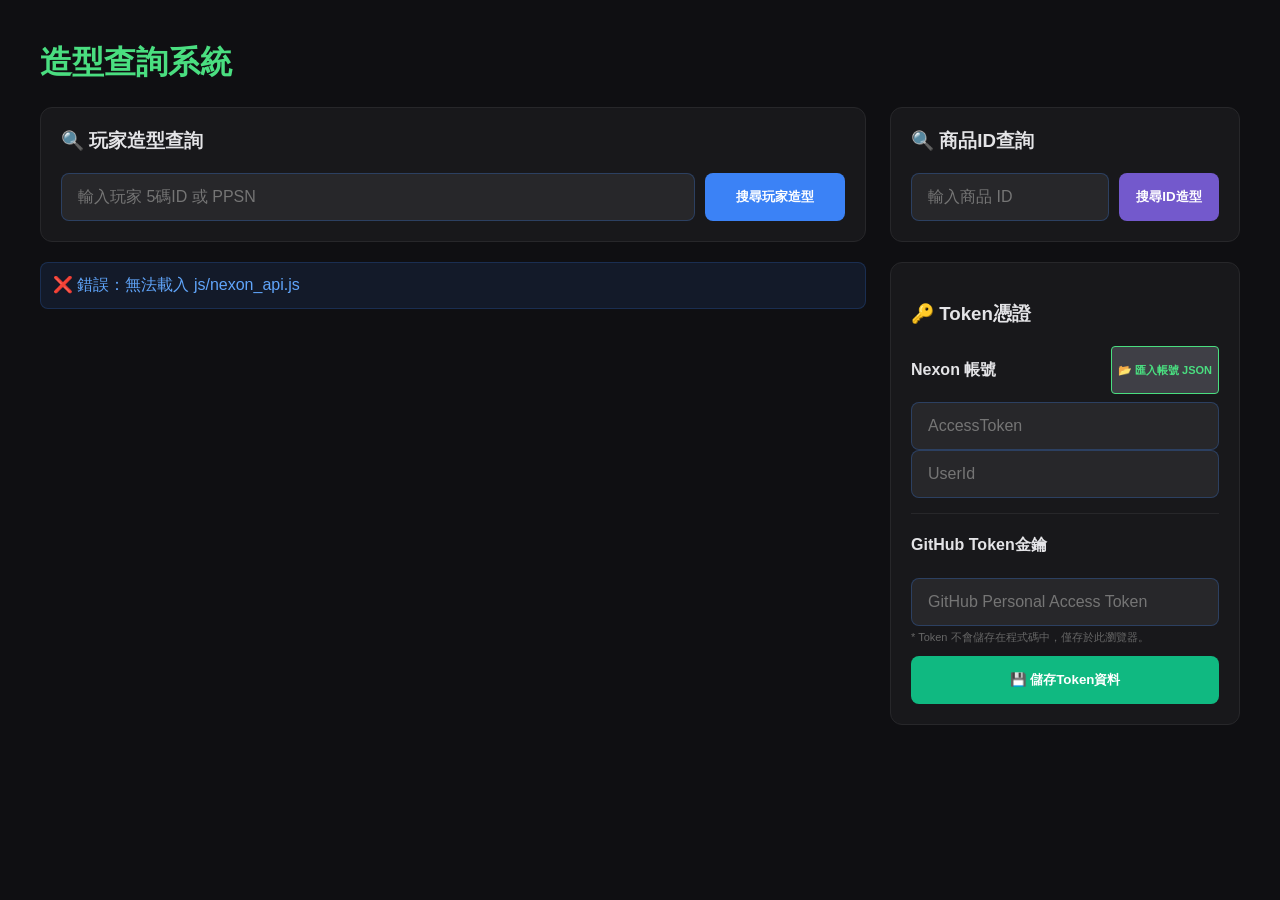
==== index.html @ 7bf85551 "Update index.html" ====
<!DOCTYPE html>
<html lang="zh-TW">
<head>
    <meta charset="UTF-8">
    <title>造型查詢系統</title>
    <script src="js/nexon_api.js"></script>
    <script src="js/user_api.js"></script>
    <style>
    body { background-color: #0f0f12; color: #e4e4e7; font-family: 'Segoe UI', sans-serif; margin: 0; padding: 20px; }
    .container { max-width: 1200px; margin: 0 auto; }
    .card { background: #18181b; border: 1px solid #27272a; border-radius: 12px; padding: 20px; margin-bottom: 20px; }

    /* 搜尋區域：讓輸入框與按鈕高度一致 (48px) */
    .search-group { display: flex; gap: 10px; margin-bottom: 0px; }
    input { 
        background: #27272a; border: 1px solid #3b82f644; color: white; 
        padding: 0 16px; border-radius: 8px; width: 100%; box-sizing: border-box; 
        outline: none; height: 48px; font-size: 16px; flex: 1;
    }
    button { 
        cursor: pointer; border: none; border-radius: 8px; font-weight: 600; 
        transition: 0.2s; height: 48px; display: flex; align-items: center; justify-content: center; width: auto;
    }
    .btn-primary { background: #3b82f6; color: white; width: 140px; } /* 固定按鈕寬度 */
    .btn-save { background: #10b981; color: white; width: 100%; margin-top: 10px; }
    .btn-sync { background: #7359cc; color: white; width: 100%; margin-top: 15px; }

    /* 裝備列表樣式 */
    .item-grid { display: grid; grid-template-columns: repeat(auto-fill, minmax(320px, 1fr)); gap: 20px; }
    .item-card { background: #1c1c21; border-radius: 20px; padding: 24px; border: 1px solid #2d2d35; transition: transform 0.2s; }
    .thumb-box { background: #141419; border-radius: 12px; height: 180px; display: flex; align-items: center; justify-content: center; margin-bottom: 16px; overflow: hidden; }
    .thumb-box img { max-width: 100%; max-height: 140px; image-rendering: pixelated; }
    .price-text { font-size: 28px; color: rgb(102, 178, 127); font-weight: bold; margin-bottom: 15px; }
    .info-row { display: flex; align-items: center; margin-bottom: 10px; font-size: 13px; }
    .info-label { color: #808ca6; width: 85px; flex-shrink: 0; }
    .info-value { color: #ffffff; flex-grow: 1; overflow: hidden; text-overflow: ellipsis; white-space: nowrap; font-family: 'Consolas', monospace; }
    .copy-btn { background: #2d2d35; color: #fb923c; width: 32px; height: 28px; padding: 0; font-size: 12px; margin-left: 8px; border-radius: 4px; }
    
    #status-bar { padding: 12px; border-radius: 8px; margin-bottom: 20px; display: none; background: rgba(59, 130, 246, 0.1); color: #60a5fa; border: 1px solid #3b82f633; }

    /* --- 更新：用戶資料區域 (圖二) --- */
    .profile-bar { 
        display: none; align-items: center; background: #1c1c21; 
        padding: 20px; border-radius: 12px; border: 1px solid #3b82f644; 
        margin-bottom: 20px; gap: 30px; 
    }
    .profile-avatar { 
        width: 72px; height: 72px; background: #000; 
        border-radius: 50%; border: 2px solid #3b82f6; object-fit: cover; 
    }
    /* 數值大字體樣式 */
    .profile-value { 
        font-size: 24px; font-weight: bold; color: #ffffff; 
        white-space: nowrap;
    }
    #p_code { color: #3b82f6; } /* Code 部分用藍色強調 */
    #p_ppsn { color: #808ca6; font-size: 20px; } /* PPSN 稍小一點點 */
</style>
</head>
<body>

<div class="container">
    <header><h1 style="color: #4ade80;">造型查詢系統</h1></header>
    <div style="display: grid; grid-template-columns: 1fr 350px; gap: 24px;">
        <div class="left">
            <div class="card">
                <h3 style="margin-top: 0;">🔍 玩家造型查詢</h3>
                <div class="search-group">
                    <input type="text" id="target_input" placeholder="輸入玩家 5碼ID 或 PPSN">
                    <button id="btn_search" class="btn-primary">搜尋玩家造型</button>
                </div>
            </div>
            
            <div id="status-bar"></div>
            
            <div id="target_profile" class="profile-bar">
                <img id="p_img" class="profile-avatar" src="" alt="avatar">
                <div id="p_name" class="profile-value"></div>
                <div id="p_code" class="profile-value"></div>
                <div id="p_ppsn" class="profile-value"></div>
            </div>
            
            <div id="equip_list" class="item-grid"></div>
        </div>
        <div class="right">
            <div class="card">
                <h3 style="margin-top: 0;">🔍 商品ID查詢</h3>
                <div class="search-group">
                    <input type="text" id="single_id_input" placeholder="輸入商品 ID">
                    <button id="btn_single_search" class="btn-primary" style="background: #7359cc; width: 100px;">搜尋ID造型</button>
                </div>
                </div>
            <div class="card">
                <h3>🔑 Token憑證</h3>
                <div style="display: flex; justify-content: space-between; align-items: center; margin-bottom: 8px;">
                    <h4 style="margin: 0;">Nexon 帳號</h4>
                        <input type="file" id="file_selector" accept=".json" style="display: none;">
                        <button id="btn_import" onclick="document.getElementById('file_selector').click()" style="background: #3f3f46; color: #4ade80; border: 1px solid #4ade80; padding: 4px 6px; border-radius: 4px; cursor: pointer; font-size: 11px;">📂 匯入帳號 JSON</button>
                    </div>
                <input type="password" id="token_input" placeholder="AccessToken">
                <input type="text" id="userid_input" placeholder="UserId">
                <p id="import_status" style="font-size: 11px; color: #4ade80; margin-top: 4px; display: none;"></p>
                <hr style="border:0; border-top:1px solid #27272a; margin:15px 0;">
                <h4>GitHub Token金鑰</h4>
                <input type="password" id="gh_token_input" placeholder="GitHub Personal Access Token">
                <p style="font-size:11px; color:#666; margin-top:4px;">* Token 不會儲存在程式碼中，僅存於此瀏覽器。</p>
                <button id="btn_save" class="btn-save" style="margin-top:10px;">💾 儲存Token資料</button>
            </div>
        </div>
    </div>
</div>

<script>
    const GITHUB_CONFIG = {
        owner: "xmasakix",
        repo: "MSW-ID",
        path: "data.json"
    };

    window.onload = () => {
        document.getElementById('target_input').addEventListener('keypress', function (e) {
            if (e.key === 'Enter') {
                document.getElementById('btn_search').click();
            }
        });

        // 查詢 Enter 支援
        document.getElementById('single_id_input').addEventListener('keypress', function (e) {
            if (e.key === 'Enter') {
                document.getElementById('btn_single_search').click();
            }
        });

        if (typeof NexonAPI === 'undefined') {
            const statusBar = document.getElementById('status-bar');
            if (statusBar) {
                statusBar.style.display = 'block';
                statusBar.innerText = "❌ 錯誤：無法載入 js/nexon_api.js";
            }
        }
        const savedGhToken = localStorage.getItem('github_token_v1');
        if (savedGhToken) document.getElementById('gh_token_input').value = savedGhToken;

        const savedAccounts = localStorage.getItem('msw_accounts_v1');
        if (savedAccounts) {
            try {
                const accounts = JSON.parse(savedAccounts);
                if (accounts.length > 0) {
                    document.getElementById('token_input').value = accounts[0].token || '';
                    document.getElementById('userid_input').value = accounts[0].userId || '';
                }
            } catch(e) { console.error("解析儲存帳號失敗", e); }
        }
        initImportFeature();
        
        // 🚀 核心更新：檢查網址參數（同時支援 Discord 帶過來的商品 ID 或玩家 ID）
        checkUrlParameters();
    };

    // 🚀 核心更新：解析網址參數並模擬自動點擊搜尋
    function checkUrlParameters() {
        const urlParams = new URLSearchParams(window.location.search);
        const targetId = urlParams.get('search_id'); // 商品 ID 參數
        const playerId = urlParams.get('player_id'); // 新增：玩家 ID 參數
        
        // 狀況 A：如果網址帶有商品 ID
        if (targetId) {
            console.log(`🎯 偵測到商品 ID: ${targetId}，準備自動搜尋...`);
            const searchInput = document.getElementById("single_id_input"); 
            const searchButton = document.getElementById("btn_single_search");  
            if (searchInput && searchButton) {
                searchInput.value = targetId;
                setTimeout(() => { searchButton.click(); }, 500);
            }
        } 
        // 狀況 B：如果網址帶有玩家 ID (5碼或 PPSN)
        else if (playerId) {
            console.log(`🎯 偵測到網址帶有玩家 ID: ${playerId}，準備自動搜尋...`);
            const playerInput = document.getElementById("target_input");
            const playerButton = document.getElementById("btn_search");
            if (playerInput && playerButton) {
                playerInput.value = playerId;
                setTimeout(() => { playerButton.click(); }, 500);
            }
        }
    }

    function initImportFeature() {
        const fileSelector = document.getElementById('file_selector');
        const importStatus = document.getElementById('import_status');
        if (!fileSelector) return;

        fileSelector.onchange = function(e) {
            const file = e.target.files[0];
            if (!file) return;
            const reader = new FileReader();
            reader.onload = function(event) {
                try {
                    const data = JSON.parse(event.target.result);
                    const currentId = data.current_account;
                    const accounts = data.accounts || [];
                    const activeAccount = accounts.find(acc => acc.user_id === currentId);
                    if (activeAccount) {
                        const token = activeAccount.access_token;
                        const userId = activeAccount.user_id;
                        document.getElementById('token_input').value = token;
                        document.getElementById('userid_input').value = userId;
                        if (importStatus) {
                            importStatus.innerText = `✅ 已自動儲存：${activeAccount.nickname || userId}`;
                            importStatus.style.display = 'block';
                        }
                        localStorage.setItem('msw_accounts_v1', JSON.stringify([{userId: userId, token: token}]));
                    } else {
                        alert('❌ 找不到目前啟用的帳號');
                    }
                } catch (err) { alert('❌ JSON 檔案解析失敗'); }
                fileSelector.value = '';
            };
            reader.readAsText(file);
        };
    }

    function copy(text, btn) {
        navigator.clipboard.writeText(text).then(() => {
            const oldText = btn.innerText;
            btn.innerText = "OK";
            setTimeout(() => btn.innerText = oldText, 1000);
        });
    }

    document.getElementById('btn_save').onclick = () => {
        const nToken = document.getElementById('token_input').value.trim();
        const nUser = document.getElementById('userid_input').value.trim();
        const gToken = document.getElementById('gh_token_input').value.trim();
        if (nToken && nUser) localStorage.setItem('msw_accounts_v1', JSON.stringify([{userId: nUser, token: nToken}]));
        if (gToken) localStorage.setItem('github_token_v1', gToken);
        alert("所有憑證已同步至瀏覽器快取！");
    };

    // --- 商品ID查詢按鈕 ---
    document.getElementById('btn_single_search').onclick = async function() {
        const itemId = document.getElementById('single_id_input').value.trim();
        const grid = document.getElementById('equip_list');
        const status = document.getElementById('status-bar');
    
        if (!itemId) return;

        // 🚀 新增：當點擊搜尋商品時，靜態修改瀏覽器網址為 ?search_id=XXXXX 方便記錄與分享
        history.pushState(null, '', `?search_id=${itemId}`);

        status.style.display = "block";
        status.innerText = "🔍 正在搜尋造型資料...";
        grid.innerHTML = "";
    
        try {
            const res = await NexonAPI.getRealProductDetail(itemId);
            console.log("Nexon API 原始回傳值:", res);
    
            if (res && res.price !== "未上架") {
                const name = res.title || res.name || res.itemName || res.avatarName || 
                             (res.data && res.data.name) || (res.result && res.result.name) || "未知裝備";
    
                const imgUrl = res.iconUrl || res.itemImageUrl || res.itemThumbnailUrl || res.thumbnail || 
                               (res.data && res.data.thumbnail) || 
                               `https://mod-file.dn.nexoncdn.co/prime/inventory/icon/${itemId}`;
    
                const displayData = {
                    name: name,
                    price: res.price,
                    priceUnit: "wc",
                    itemId: res.itemId || itemId,
                    img: imgUrl,
                    authorDisplay: res.profileCode ? `${res.nickname}#${res.profileCode}` : (res.nickname || "未知作者"),
                    avatarType: res.avatarType || "",
                    sellerPpsn: res.sellerPpsn || "" // 🛠️ 前面修正的：補上作者 PPSN
                };
    
                const card = document.createElement('div');
                card.className = 'item-card';
                card.innerHTML = `
                    <div class="thumb-box">
                        <img src="${displayData.img}" onerror="this.src='https://mod-file.dn.nexon.com/prime/inventory/icon/${itemId}'">
                    </div>
                    <div class="info-row">
                        <div class="info-label">📝 名稱</div>
                        <div class="info-value">${displayData.name}</div>
                    </div>
                    <div class="price-text">${displayData.price} <span style="font-size:14px;color:#888">wc</span></div>
                    <div class="info-row"><div class="info-label">👤 上傳者</div><div class="info-value">${displayData.authorDisplay}</div></div>
                    <div class="info-row"><div class="info-label">🆔 商品 ID</div><div class="info-value">${displayData.itemId}</div></div>
                    <div class="info-row">
                        <div class="info-label">🖼️ 網址</div>
                        <div class="info-value">${displayData.img}</div>
                        <button class="copy-btn" onclick="copy('${displayData.img}', this)">📋</button>
                    </div>
                    <button class="btn-sync">🚀 同步至 GitHub</button>
                `;
    
                card.querySelector('.btn-sync').onclick = (e) => sync(e.target, displayData);
                grid.appendChild(card);
                status.innerText = "✅ 掃描完成";
            } else {
                status.innerText = "⚠️ 找不到該商品";
            }
        } catch (err) {
            status.innerText = "❌ 查詢錯誤: " + err.message;
        }
    };
    
    // --- 玩家造型查詢按鈕 ---
    // --- 升級版：抓取作者上傳的所有商品列表 ---
document.getElementById('btn_search').onclick = async function() {
    let input = document.getElementById('target_input').value.trim();
    const status = document.getElementById('status-bar');
    const grid = document.getElementById('equip_list');
    const pBar = document.getElementById('target_profile');

    if (!input) return;

    // 移除使用者可能不小心輸入的 # 號
    if (input.startsWith('#')) {
        input = input.substring(1);
    }

    status.style.display = "block";
    status.innerText = "🔄 正在解析作者身份...";
    grid.innerHTML = "";
    pBar.style.display = "none";

    try {
        let finalPpsn = input;
        
        // 1. 如果輸入的是 5碼ID，先逆查出真實 PPSN
        if (input.length <= 6) {
            status.innerText = "🔍 偵測到 5碼ID，正在向 Nexon 逆查作者 PPSN...";
            const pCodeRes = await fetch(`https://mverse-api.nexon.com/profile/v1/home/profileCode/${input}?v=${Date.now()}`);
            if (!pCodeRes.ok) throw new Error("找不到該 5碼ID 對應的作者");
            const pCodeJson = await pCodeRes.json();
            
            finalPpsn = pCodeJson.data?.ppsn;
            if (!finalPpsn) throw new Error("該作者未開放隱私或資料解析失敗");
        }

        // 修改瀏覽器網址方便複製分享
        history.pushState(null, '', `?player_id=${input}`);

        // 渲染上方作者狀態列
        UserAPI.getProfile(finalPpsn).then(data => {
            pBar.style.display = "flex";
            document.getElementById('p_img').src = data.profileImageUrl;
            document.getElementById('p_name').innerText = data.nickname;
            document.getElementById('p_code').innerText = `#${data.profileCode}`;
            document.getElementById('p_ppsn').innerText = data.ppsn;
        }).catch(e => { console.error("作者資料載入失敗", e); });

        // 2. 🚀 核心更動：改為撈取該作者「所有上架商品」
        status.innerText = "🛍️ 正在抓取該作者上傳的所有商品列表...";
        const storeItems = await NexonAPI.getSellerProducts(finalPpsn);
        
        if (!storeItems || storeItems.length === 0) {
            status.innerText = "⚠️ 該作者目前沒有上架任何商品，或商店 API 被限制";
            return;
        }

        // 3. 迴圈渲染作者的所有商店商品
        for (let item of storeItems) {
            // 這裡直接讀取搜尋結果的欄位，通常搜尋結果就已經包含價格與作者資訊，不一定需要再重複 getRealProductDetail
            const displayData = {
                name: item.title || item.name || item.itemName || "未定名商品",
                price: item.price !== undefined ? item.price : "未知",
                priceUnit: item.price ? "wc" : "",
                itemId: item.productId || item.itemId,
                img: item.iconUrl || item.thumbnailUrl || `https://mod-file.dn.nexoncdn.co/prime/inventory/icon/${item.productId || item.itemId}`,
                sellerPpsn: finalPpsn, 
                authorDisplay: item.nickname ? `${item.nickname}` : "該作者",
                avatarType: item.avatarType || ""
            };

            const card = document.createElement('div');
            card.className = 'item-card';
            card.innerHTML = `
                <div class="thumb-box">
                    <img src="${displayData.img}" onerror="this.src='https://mod-file.dn.nexon.com/prime/inventory/icon/${displayData.itemId}'">
                </div>
                <div class="info-row">
                    <div class="info-label">📝 名稱</div>
                    <div class="info-value">${displayData.name}</div>
                    <button class="copy-btn" onclick="copy('${displayData.name}', this)">📋</button>
                </div>
                <div class="price-text">${displayData.price} <span style="font-size:14px;color:#888">${displayData.priceUnit}</span></div>
                <div class="info-row">
                    <div class="info-label">👤 上傳者</div>
                    <div class="info-value">${displayData.authorDisplay}</div>
                </div>
                <div class="info-row">
                    <div class="info-label">🆔 商品 ID</div>
                    <div class="info-value">${displayData.itemId}</div>
                    <button class="copy-btn" onclick="copy('${displayData.itemId}', this)">📋</button>
                </div>
                <div class="info-row">
                    <div class="info-label">🖼️ 網址</div>
                    <div class="info-value">${displayData.img}</div>
                    <button class="copy-btn" onclick="copy('${displayData.img}', this)">📋</button>
                </div>
                <button class="btn-sync">🚀 同步至正版商品ID網站</button>
            `;

            card.querySelector('.btn-sync').onclick = (e) => sync(e.target, displayData);
            grid.appendChild(card);
        }
        status.innerText = `✅ 成功抓取該作者的 ${storeItems.length} 個商品！(${new Date().toLocaleTimeString()})`;
    } catch (err) {
        status.innerText = "❌ 錯誤: " + err.message;
    }
};

    async function sync(btn, itemData) {
        const originalText = btn.innerText;
        btn.innerText = "⏳ 同步中...";
        btn.disabled = true;
        try {
            const token = localStorage.getItem('github_token_v1');
            const { owner, repo, path } = GITHUB_CONFIG;
            if (!token) throw new Error("請先儲任 GitHub Token");

            const getUrl = `https://api.github.com/repos/${owner}/${repo}/contents/${path}`;
            const commonHeaders = {
                "Authorization": `Bearer ${token.trim()}`,
                "Accept": "application/vnd.github.v3+json"
            };

            const res = await fetch(getUrl, { headers: commonHeaders });
            let sha = "";
            let currentItems = [];
            
            if (res.ok) {
                const fileData = await res.json();
                sha = fileData.sha;
                const cleanBase64 = fileData.content.replace(/\s/g, '');
                const decodedContent = decodeURIComponent(escape(atob(cleanBase64)));
                currentItems = JSON.parse(decodedContent);
            }

            const newData = {
                "id": String(itemData.itemId),
                "img": itemData.img,
                "keyword": itemData.name,
                "wc": (itemData.price === "未知" || itemData.price === "未上架") ? 0 : parseInt(itemData.price),
                "author": String(itemData.sellerPpsn || ""),
                "avatartype": itemData.avatarType || ""
            };

            const existsIndex = currentItems.findIndex(i => String(i.id) === newData.id);
            if (existsIndex > -1) currentItems[existsIndex] = newData;
            else currentItems.push(newData);

            const jsonString = JSON.stringify(currentItems, null, 2);
            const encodedContent = btoa(unescape(encodeURIComponent(jsonString)));

            const putRes = await fetch(getUrl, {
                method: "PUT",
                headers: { ...commonHeaders, "Content-Type": "application/json" },
                body: JSON.stringify({
                    message: `📦 Update: ${newData.keyword}`,
                    content: encodedContent,
                    sha: sha
                })
            });

            if (!putRes.ok) throw new Error("GitHub 上傳失敗");
            btn.innerText = "✅ 已同步成功";
            setTimeout(() => { btn.innerText = originalText; btn.disabled = false; }, 2000);
        } catch (err) {
            alert("❌ 失敗: " + err.message);
            btn.innerText = originalText;
            btn.disabled = false;
        }
    }
</script>
</body>
</html>
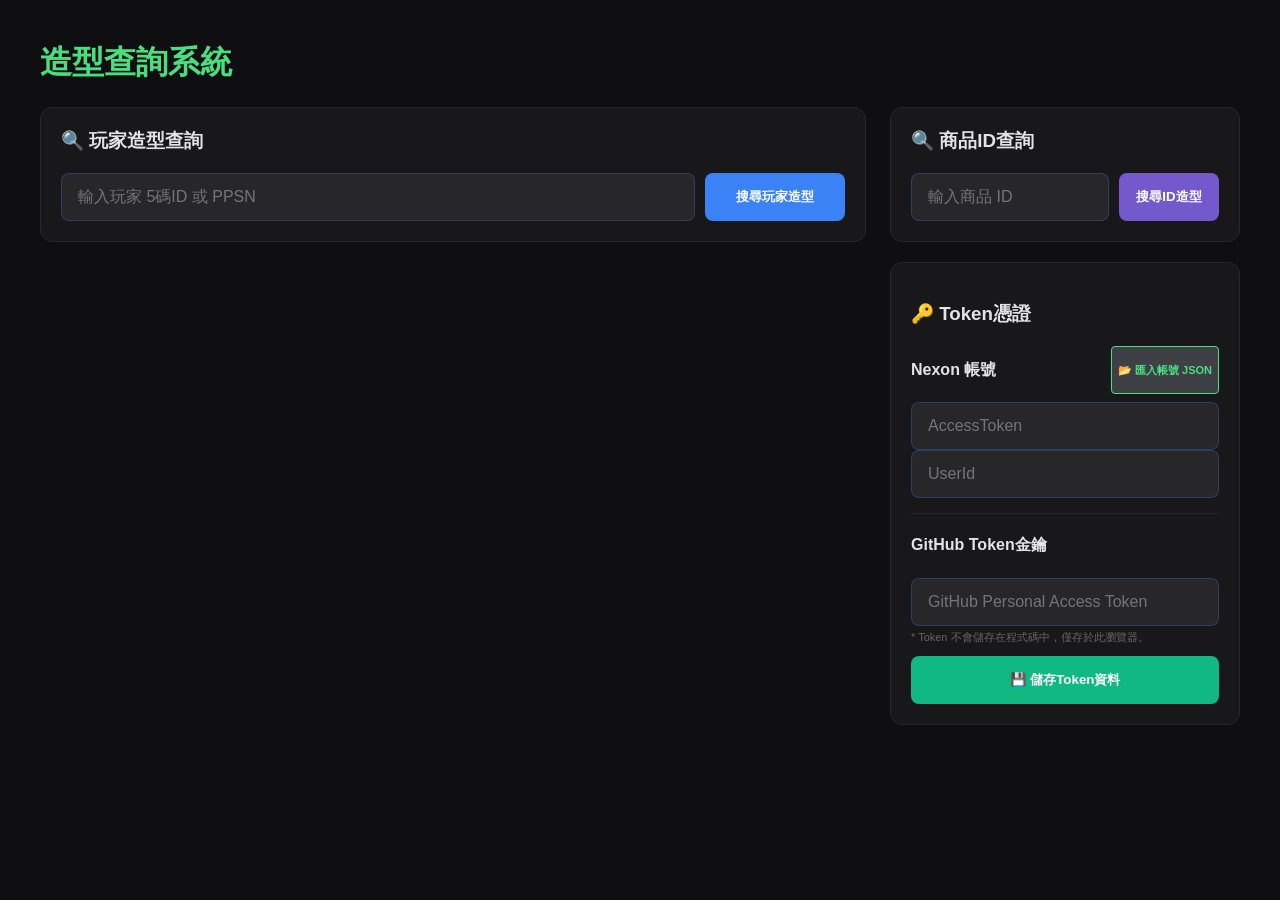
==== commit 6ba14c01: "Update index.html" ====
--- a/index.html
+++ b/index.html
@@ -308,111 +308,91 @@
     };
     
     // --- 玩家造型查詢按鈕 ---
-    // --- 升級版：抓取作者上傳的所有商品列表 ---
-document.getElementById('btn_search').onclick = async function() {
-    let input = document.getElementById('target_input').value.trim();
-    const status = document.getElementById('status-bar');
-    const grid = document.getElementById('equip_list');
-    const pBar = document.getElementById('target_profile');
-
-    if (!input) return;
-
-    // 移除使用者可能不小心輸入的 # 號
-    if (input.startsWith('#')) {
-        input = input.substring(1);
-    }
-
-    status.style.display = "block";
-    status.innerText = "🔄 正在解析作者身份...";
-    grid.innerHTML = "";
-    pBar.style.display = "none";
-
-    try {
-        let finalPpsn = input;
-        
-        // 1. 如果輸入的是 5碼ID，先逆查出真實 PPSN
-        if (input.length <= 6) {
-            status.innerText = "🔍 偵測到 5碼ID，正在向 Nexon 逆查作者 PPSN...";
-            const pCodeRes = await fetch(`https://mverse-api.nexon.com/profile/v1/home/profileCode/${input}?v=${Date.now()}`);
-            if (!pCodeRes.ok) throw new Error("找不到該 5碼ID 對應的作者");
-            const pCodeJson = await pCodeRes.json();
+    document.getElementById('btn_search').onclick = async function() {
+        const input = document.getElementById('target_input').value.trim();
+        const status = document.getElementById('status-bar');
+        const grid = document.getElementById('equip_list');
+        const pBar = document.getElementById('target_profile');
+
+        if (!input) return;
+
+        // 🚀 新增：當點擊搜尋玩家時，靜態修改瀏覽器網址為 ?player_id=XXXXX 方便記錄與分享
+        history.pushState(null, '', `?player_id=${input}`);
+
+        status.style.display = "block";
+        status.innerText = "🔄 正在搜尋玩家造型...";
+        grid.innerHTML = "";
+        pBar.style.display = "none";
+
+        try {
+            UserAPI.getProfile(input).then(data => {
+                pBar.style.display = "flex";
+                document.getElementById('p_img').src = data.profileImageUrl;
+                document.getElementById('p_name').innerText = data.nickname;
+                document.getElementById('p_code').innerText = `#${data.profileCode}`;
+                document.getElementById('p_ppsn').innerText = data.ppsn;
+            }).catch(e => {
+                console.error("玩家造型載入失敗 請重新載入Token", e);
+            });
+
+            const rawItems = await NexonAPI.getEquipList(input);
             
-            finalPpsn = pCodeJson.data?.ppsn;
-            if (!finalPpsn) throw new Error("該作者未開放隱私或資料解析失敗");
-        }
-
-        // 修改瀏覽器網址方便複製分享
-        history.pushState(null, '', `?player_id=${input}`);
-
-        // 渲染上方作者狀態列
-        UserAPI.getProfile(finalPpsn).then(data => {
-            pBar.style.display = "flex";
-            document.getElementById('p_img').src = data.profileImageUrl;
-            document.getElementById('p_name').innerText = data.nickname;
-            document.getElementById('p_code').innerText = `#${data.profileCode}`;
-            document.getElementById('p_ppsn').innerText = data.ppsn;
-        }).catch(e => { console.error("作者資料載入失敗", e); });
-
-        // 2. 🚀 核心更動：改為撈取該作者「所有上架商品」
-        status.innerText = "🛍️ 正在抓取該作者上傳的所有商品列表...";
-        const storeItems = await NexonAPI.getSellerProducts(finalPpsn);
-        
-        if (!storeItems || storeItems.length === 0) {
-            status.innerText = "⚠️ 該作者目前沒有上架任何商品，或商店 API 被限制";
-            return;
-        }
-
-        // 3. 迴圈渲染作者的所有商店商品
-        for (let item of storeItems) {
-            // 這裡直接讀取搜尋結果的欄位，通常搜尋結果就已經包含價格與作者資訊，不一定需要再重複 getRealProductDetail
-            const displayData = {
-                name: item.title || item.name || item.itemName || "未定名商品",
-                price: item.price !== undefined ? item.price : "未知",
-                priceUnit: item.price ? "wc" : "",
-                itemId: item.productId || item.itemId,
-                img: item.iconUrl || item.thumbnailUrl || `https://mod-file.dn.nexoncdn.co/prime/inventory/icon/${item.productId || item.itemId}`,
-                sellerPpsn: finalPpsn, 
-                authorDisplay: item.nickname ? `${item.nickname}` : "該作者",
-                avatarType: item.avatarType || ""
-            };
-
-            const card = document.createElement('div');
-            card.className = 'item-card';
-            card.innerHTML = `
-                <div class="thumb-box">
-                    <img src="${displayData.img}" onerror="this.src='https://mod-file.dn.nexon.com/prime/inventory/icon/${displayData.itemId}'">
-                </div>
-                <div class="info-row">
-                    <div class="info-label">📝 名稱</div>
-                    <div class="info-value">${displayData.name}</div>
-                    <button class="copy-btn" onclick="copy('${displayData.name}', this)">📋</button>
-                </div>
-                <div class="price-text">${displayData.price} <span style="font-size:14px;color:#888">${displayData.priceUnit}</span></div>
-                <div class="info-row">
-                    <div class="info-label">👤 上傳者</div>
-                    <div class="info-value">${displayData.authorDisplay}</div>
-                </div>
-                <div class="info-row">
-                    <div class="info-label">🆔 商品 ID</div>
-                    <div class="info-value">${displayData.itemId}</div>
-                    <button class="copy-btn" onclick="copy('${displayData.itemId}', this)">📋</button>
-                </div>
-                <div class="info-row">
-                    <div class="info-label">🖼️ 網址</div>
-                    <div class="info-value">${displayData.img}</div>
-                    <button class="copy-btn" onclick="copy('${displayData.img}', this)">📋</button>
-                </div>
-                <button class="btn-sync">🚀 同步至正版商品ID網站</button>
-            `;
-
-            card.querySelector('.btn-sync').onclick = (e) => sync(e.target, displayData);
-            grid.appendChild(card);
-        }
-        status.innerText = `✅ 成功抓取該作者的 ${storeItems.length} 個商品！(${new Date().toLocaleTimeString()})`;
-    } catch (err) {
-        status.innerText = "❌ 錯誤: " + err.message;
-    }
-};
+            if (!rawItems || rawItems.length === 0) {
+                status.innerText = "⚠️ 找不到玩家穿戴中的造型";
+                return;
+            }
+
+            for (let item of rawItems) {
+                const realData = await NexonAPI.getRealProductDetail(item.itemId || item.itemName);
+                const displayData = {
+                    name: item.itemName,
+                    price: realData?.price !== undefined ? realData.price : "未知",
+                    priceUnit: (realData && realData.price !== "未上架") ? "wc" : "",
+                    itemId: realData?.itemId || item.itemId || "未上架",
+                    img: item.itemImageUrl || item.itemThumbnailUrl,
+                    sellerPpsn: realData?.sellerPpsn || "", 
+                    authorDisplay: (realData && realData.profileCode) 
+                        ? `${realData.nickname}#${realData.profileCode}` 
+                        : (realData?.nickname || "未上架"),
+                    avatarType: item.avatarType
+                };
+
+                const card = document.createElement('div');
+                card.className = 'item-card';
+                card.innerHTML = `
+                    <div class="thumb-box"><img src="${displayData.img}"></div>
+                    <div class="info-row">
+                        <div class="info-label">📝 名稱</div>
+                        <div class="info-value">${displayData.name}</div>
+                        <button class="copy-btn" onclick="copy('${displayData.name}', this)">📋</button>
+                    </div>
+                    <div class="price-text">${displayData.price} <span style="font-size:14px;color:#888">${displayData.priceUnit}</span></div>
+                    <div class="info-row">
+                        <div class="info-label">👤 上傳者</div>
+                        <div class="info-value">${displayData.authorDisplay}</div>
+                        <button class="copy-btn" onclick="copy('${displayData.authorDisplay}', this)">📋</button>
+                    </div>
+                    <div class="info-row">
+                        <div class="info-label">🆔 商品 ID</div>
+                        <div class="info-value">${displayData.itemId}</div>
+                        <button class="copy-btn" onclick="copy('${displayData.itemId}', this)">📋</button>
+                    </div>
+                    <div class="info-row">
+                        <div class="info-label">🖼️ 網址</div>
+                        <div class="info-value">${displayData.img}</div>
+                        <button class="copy-btn" onclick="copy('${displayData.img}', this)">📋</button>
+                    </div>
+                    <button class="btn-sync">🚀 同步至正版商品ID網站</button>
+                `;
+
+                card.querySelector('.btn-sync').onclick = (e) => sync(e.target, displayData);
+                grid.appendChild(card);
+            }
+            status.innerText = `✅ 已同步完成 (${new Date().toLocaleTimeString()})`;
+        } catch (err) {
+            status.innerText = "❌ 錯誤: " + err.message;
+        }
+    };
 
     async function sync(btn, itemData) {
         const originalText = btn.innerText;
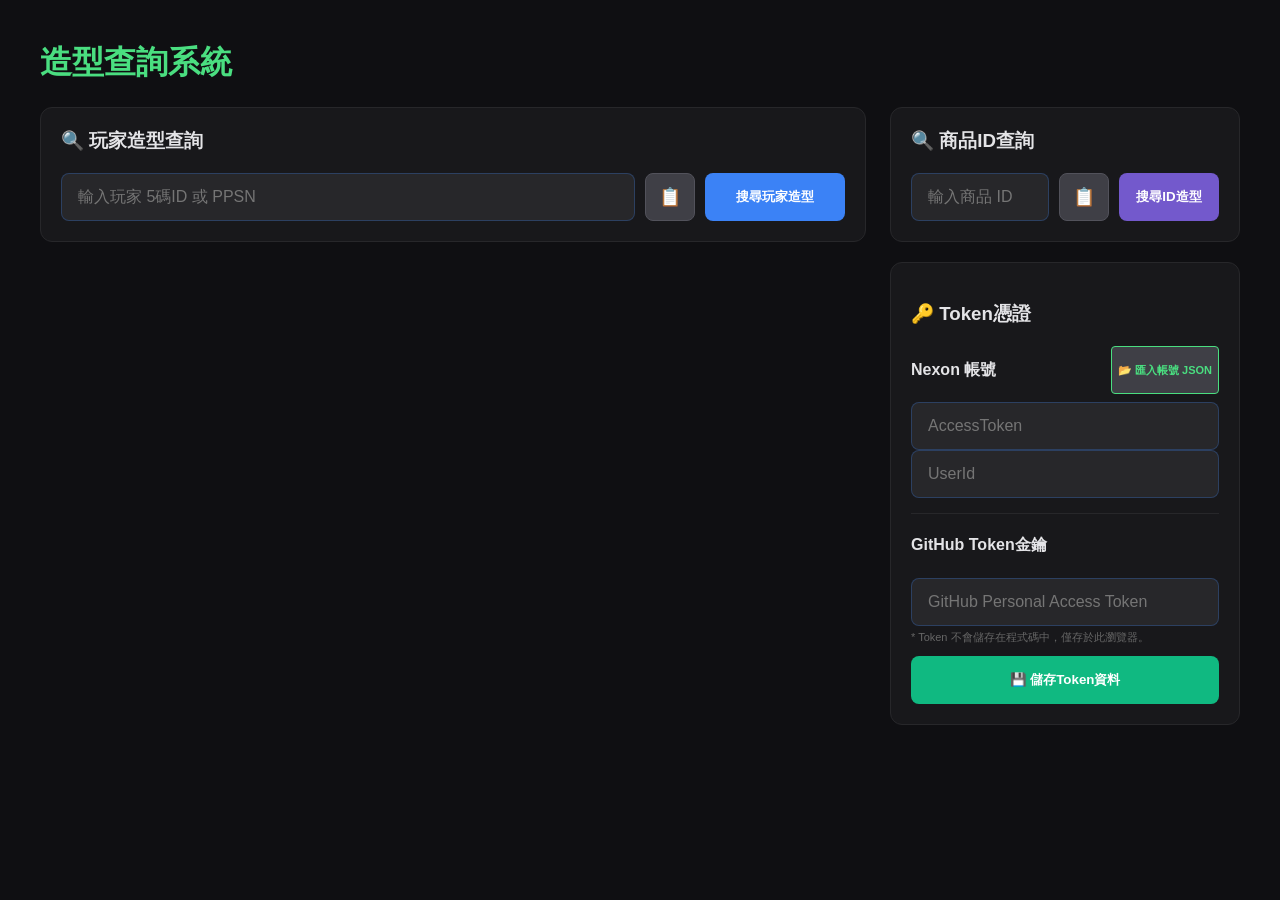
==== commit 60bc6ec3: "Update index.html" ====
--- a/index.html
+++ b/index.html
@@ -22,6 +22,8 @@
         transition: 0.2s; height: 48px; display: flex; align-items: center; justify-content: center; width: auto;
     }
     .btn-primary { background: #3b82f6; color: white; width: 140px; } /* 固定按鈕寬度 */
+    .btn-paste { background: #3f3f46; color: #e4e4e7; width: 50px; font-size: 18px; border: 1px solid #52525b; } /* 貼上按鈕 */
+    .btn-paste:hover { background: #52525b; color: white; }
     .btn-save { background: #10b981; color: white; width: 100%; margin-top: 10px; }
     .btn-sync { background: #7359cc; color: white; width: 100%; margin-top: 15px; }
 
@@ -38,7 +40,7 @@
     
     #status-bar { padding: 12px; border-radius: 8px; margin-bottom: 20px; display: none; background: rgba(59, 130, 246, 0.1); color: #60a5fa; border: 1px solid #3b82f633; }
 
-    /* --- 更新：用戶資料區域 (圖二) --- */
+    /* --- 用戶資料區域 --- */
     .profile-bar { 
         display: none; align-items: center; background: #1c1c21; 
         padding: 20px; border-radius: 12px; border: 1px solid #3b82f644; 
@@ -48,13 +50,12 @@
         width: 72px; height: 72px; background: #000; 
         border-radius: 50%; border: 2px solid #3b82f6; object-fit: cover; 
     }
-    /* 數值大字體樣式 */
     .profile-value { 
         font-size: 24px; font-weight: bold; color: #ffffff; 
         white-space: nowrap;
     }
-    #p_code { color: #3b82f6; } /* Code 部分用藍色強調 */
-    #p_ppsn { color: #808ca6; font-size: 20px; } /* PPSN 稍小一點點 */
+    #p_code { color: #3b82f6; } 
+    #p_ppsn { color: #808ca6; font-size: 20px; } 
 </style>
 </head>
 <body>
@@ -67,6 +68,8 @@
                 <h3 style="margin-top: 0;">🔍 玩家造型查詢</h3>
                 <div class="search-group">
                     <input type="text" id="target_input" placeholder="輸入玩家 5碼ID 或 PPSN">
+                    <!-- 新增：玩家查詢貼上按鈕 -->
+                    <button id="btn_paste_target" class="btn-paste" title="貼上並搜尋">📋</button>
                     <button id="btn_search" class="btn-primary">搜尋玩家造型</button>
                 </div>
             </div>
@@ -87,9 +90,11 @@
                 <h3 style="margin-top: 0;">🔍 商品ID查詢</h3>
                 <div class="search-group">
                     <input type="text" id="single_id_input" placeholder="輸入商品 ID">
+                    <!-- 新增：商品ID查詢貼上按鈕 -->
+                    <button id="btn_paste_single" class="btn-paste" title="貼上並搜尋">📋</button>
                     <button id="btn_single_search" class="btn-primary" style="background: #7359cc; width: 100px;">搜尋ID造型</button>
                 </div>
-                </div>
+            </div>
             <div class="card">
                 <h3>🔑 Token憑證</h3>
                 <div style="display: flex; justify-content: space-between; align-items: center; margin-bottom: 8px;">
@@ -113,349 +118,4 @@
 <script>
     const GITHUB_CONFIG = {
         owner: "xmasakix",
-        repo: "MSW-ID",
-        path: "data.json"
-    };
-
-    window.onload = () => {
-        document.getElementById('target_input').addEventListener('keypress', function (e) {
-            if (e.key === 'Enter') {
-                document.getElementById('btn_search').click();
-            }
-        });
-
-        // 查詢 Enter 支援
-        document.getElementById('single_id_input').addEventListener('keypress', function (e) {
-            if (e.key === 'Enter') {
-                document.getElementById('btn_single_search').click();
-            }
-        });
-
-        if (typeof NexonAPI === 'undefined') {
-            const statusBar = document.getElementById('status-bar');
-            if (statusBar) {
-                statusBar.style.display = 'block';
-                statusBar.innerText = "❌ 錯誤：無法載入 js/nexon_api.js";
-            }
-        }
-        const savedGhToken = localStorage.getItem('github_token_v1');
-        if (savedGhToken) document.getElementById('gh_token_input').value = savedGhToken;
-
-        const savedAccounts = localStorage.getItem('msw_accounts_v1');
-        if (savedAccounts) {
-            try {
-                const accounts = JSON.parse(savedAccounts);
-                if (accounts.length > 0) {
-                    document.getElementById('token_input').value = accounts[0].token || '';
-                    document.getElementById('userid_input').value = accounts[0].userId || '';
-                }
-            } catch(e) { console.error("解析儲存帳號失敗", e); }
-        }
-        initImportFeature();
-        
-        // 🚀 核心更新：檢查網址參數（同時支援 Discord 帶過來的商品 ID 或玩家 ID）
-        checkUrlParameters();
-    };
-
-    // 🚀 核心更新：解析網址參數並模擬自動點擊搜尋
-    function checkUrlParameters() {
-        const urlParams = new URLSearchParams(window.location.search);
-        const targetId = urlParams.get('search_id'); // 商品 ID 參數
-        const playerId = urlParams.get('player_id'); // 新增：玩家 ID 參數
-        
-        // 狀況 A：如果網址帶有商品 ID
-        if (targetId) {
-            console.log(`🎯 偵測到商品 ID: ${targetId}，準備自動搜尋...`);
-            const searchInput = document.getElementById("single_id_input"); 
-            const searchButton = document.getElementById("btn_single_search");  
-            if (searchInput && searchButton) {
-                searchInput.value = targetId;
-                setTimeout(() => { searchButton.click(); }, 500);
-            }
-        } 
-        // 狀況 B：如果網址帶有玩家 ID (5碼或 PPSN)
-        else if (playerId) {
-            console.log(`🎯 偵測到網址帶有玩家 ID: ${playerId}，準備自動搜尋...`);
-            const playerInput = document.getElementById("target_input");
-            const playerButton = document.getElementById("btn_search");
-            if (playerInput && playerButton) {
-                playerInput.value = playerId;
-                setTimeout(() => { playerButton.click(); }, 500);
-            }
-        }
-    }
-
-    function initImportFeature() {
-        const fileSelector = document.getElementById('file_selector');
-        const importStatus = document.getElementById('import_status');
-        if (!fileSelector) return;
-
-        fileSelector.onchange = function(e) {
-            const file = e.target.files[0];
-            if (!file) return;
-            const reader = new FileReader();
-            reader.onload = function(event) {
-                try {
-                    const data = JSON.parse(event.target.result);
-                    const currentId = data.current_account;
-                    const accounts = data.accounts || [];
-                    const activeAccount = accounts.find(acc => acc.user_id === currentId);
-                    if (activeAccount) {
-                        const token = activeAccount.access_token;
-                        const userId = activeAccount.user_id;
-                        document.getElementById('token_input').value = token;
-                        document.getElementById('userid_input').value = userId;
-                        if (importStatus) {
-                            importStatus.innerText = `✅ 已自動儲存：${activeAccount.nickname || userId}`;
-                            importStatus.style.display = 'block';
-                        }
-                        localStorage.setItem('msw_accounts_v1', JSON.stringify([{userId: userId, token: token}]));
-                    } else {
-                        alert('❌ 找不到目前啟用的帳號');
-                    }
-                } catch (err) { alert('❌ JSON 檔案解析失敗'); }
-                fileSelector.value = '';
-            };
-            reader.readAsText(file);
-        };
-    }
-
-    function copy(text, btn) {
-        navigator.clipboard.writeText(text).then(() => {
-            const oldText = btn.innerText;
-            btn.innerText = "OK";
-            setTimeout(() => btn.innerText = oldText, 1000);
-        });
-    }
-
-    document.getElementById('btn_save').onclick = () => {
-        const nToken = document.getElementById('token_input').value.trim();
-        const nUser = document.getElementById('userid_input').value.trim();
-        const gToken = document.getElementById('gh_token_input').value.trim();
-        if (nToken && nUser) localStorage.setItem('msw_accounts_v1', JSON.stringify([{userId: nUser, token: nToken}]));
-        if (gToken) localStorage.setItem('github_token_v1', gToken);
-        alert("所有憑證已同步至瀏覽器快取！");
-    };
-
-    // --- 商品ID查詢按鈕 ---
-    document.getElementById('btn_single_search').onclick = async function() {
-        const itemId = document.getElementById('single_id_input').value.trim();
-        const grid = document.getElementById('equip_list');
-        const status = document.getElementById('status-bar');
-    
-        if (!itemId) return;
-
-        // 🚀 新增：當點擊搜尋商品時，靜態修改瀏覽器網址為 ?search_id=XXXXX 方便記錄與分享
-        history.pushState(null, '', `?search_id=${itemId}`);
-
-        status.style.display = "block";
-        status.innerText = "🔍 正在搜尋造型資料...";
-        grid.innerHTML = "";
-    
-        try {
-            const res = await NexonAPI.getRealProductDetail(itemId);
-            console.log("Nexon API 原始回傳值:", res);
-    
-            if (res && res.price !== "未上架") {
-                const name = res.title || res.name || res.itemName || res.avatarName || 
-                             (res.data && res.data.name) || (res.result && res.result.name) || "未知裝備";
-    
-                const imgUrl = res.iconUrl || res.itemImageUrl || res.itemThumbnailUrl || res.thumbnail || 
-                               (res.data && res.data.thumbnail) || 
-                               `https://mod-file.dn.nexoncdn.co/prime/inventory/icon/${itemId}`;
-    
-                const displayData = {
-                    name: name,
-                    price: res.price,
-                    priceUnit: "wc",
-                    itemId: res.itemId || itemId,
-                    img: imgUrl,
-                    authorDisplay: res.profileCode ? `${res.nickname}#${res.profileCode}` : (res.nickname || "未知作者"),
-                    avatarType: res.avatarType || "",
-                    sellerPpsn: res.sellerPpsn || "" // 🛠️ 前面修正的：補上作者 PPSN
-                };
-    
-                const card = document.createElement('div');
-                card.className = 'item-card';
-                card.innerHTML = `
-                    <div class="thumb-box">
-                        <img src="${displayData.img}" onerror="this.src='https://mod-file.dn.nexon.com/prime/inventory/icon/${itemId}'">
-                    </div>
-                    <div class="info-row">
-                        <div class="info-label">📝 名稱</div>
-                        <div class="info-value">${displayData.name}</div>
-                    </div>
-                    <div class="price-text">${displayData.price} <span style="font-size:14px;color:#888">wc</span></div>
-                    <div class="info-row"><div class="info-label">👤 上傳者</div><div class="info-value">${displayData.authorDisplay}</div></div>
-                    <div class="info-row"><div class="info-label">🆔 商品 ID</div><div class="info-value">${displayData.itemId}</div></div>
-                    <div class="info-row">
-                        <div class="info-label">🖼️ 網址</div>
-                        <div class="info-value">${displayData.img}</div>
-                        <button class="copy-btn" onclick="copy('${displayData.img}', this)">📋</button>
-                    </div>
-                    <button class="btn-sync">🚀 同步至 GitHub</button>
-                `;
-    
-                card.querySelector('.btn-sync').onclick = (e) => sync(e.target, displayData);
-                grid.appendChild(card);
-                status.innerText = "✅ 掃描完成";
-            } else {
-                status.innerText = "⚠️ 找不到該商品";
-            }
-        } catch (err) {
-            status.innerText = "❌ 查詢錯誤: " + err.message;
-        }
-    };
-    
-    // --- 玩家造型查詢按鈕 ---
-    document.getElementById('btn_search').onclick = async function() {
-        const input = document.getElementById('target_input').value.trim();
-        const status = document.getElementById('status-bar');
-        const grid = document.getElementById('equip_list');
-        const pBar = document.getElementById('target_profile');
-
-        if (!input) return;
-
-        // 🚀 新增：當點擊搜尋玩家時，靜態修改瀏覽器網址為 ?player_id=XXXXX 方便記錄與分享
-        history.pushState(null, '', `?player_id=${input}`);
-
-        status.style.display = "block";
-        status.innerText = "🔄 正在搜尋玩家造型...";
-        grid.innerHTML = "";
-        pBar.style.display = "none";
-
-        try {
-            UserAPI.getProfile(input).then(data => {
-                pBar.style.display = "flex";
-                document.getElementById('p_img').src = data.profileImageUrl;
-                document.getElementById('p_name').innerText = data.nickname;
-                document.getElementById('p_code').innerText = `#${data.profileCode}`;
-                document.getElementById('p_ppsn').innerText = data.ppsn;
-            }).catch(e => {
-                console.error("玩家造型載入失敗 請重新載入Token", e);
-            });
-
-            const rawItems = await NexonAPI.getEquipList(input);
-            
-            if (!rawItems || rawItems.length === 0) {
-                status.innerText = "⚠️ 找不到玩家穿戴中的造型";
-                return;
-            }
-
-            for (let item of rawItems) {
-                const realData = await NexonAPI.getRealProductDetail(item.itemId || item.itemName);
-                const displayData = {
-                    name: item.itemName,
-                    price: realData?.price !== undefined ? realData.price : "未知",
-                    priceUnit: (realData && realData.price !== "未上架") ? "wc" : "",
-                    itemId: realData?.itemId || item.itemId || "未上架",
-                    img: item.itemImageUrl || item.itemThumbnailUrl,
-                    sellerPpsn: realData?.sellerPpsn || "", 
-                    authorDisplay: (realData && realData.profileCode) 
-                        ? `${realData.nickname}#${realData.profileCode}` 
-                        : (realData?.nickname || "未上架"),
-                    avatarType: item.avatarType
-                };
-
-                const card = document.createElement('div');
-                card.className = 'item-card';
-                card.innerHTML = `
-                    <div class="thumb-box"><img src="${displayData.img}"></div>
-                    <div class="info-row">
-                        <div class="info-label">📝 名稱</div>
-                        <div class="info-value">${displayData.name}</div>
-                        <button class="copy-btn" onclick="copy('${displayData.name}', this)">📋</button>
-                    </div>
-                    <div class="price-text">${displayData.price} <span style="font-size:14px;color:#888">${displayData.priceUnit}</span></div>
-                    <div class="info-row">
-                        <div class="info-label">👤 上傳者</div>
-                        <div class="info-value">${displayData.authorDisplay}</div>
-                        <button class="copy-btn" onclick="copy('${displayData.authorDisplay}', this)">📋</button>
-                    </div>
-                    <div class="info-row">
-                        <div class="info-label">🆔 商品 ID</div>
-                        <div class="info-value">${displayData.itemId}</div>
-                        <button class="copy-btn" onclick="copy('${displayData.itemId}', this)">📋</button>
-                    </div>
-                    <div class="info-row">
-                        <div class="info-label">🖼️ 網址</div>
-                        <div class="info-value">${displayData.img}</div>
-                        <button class="copy-btn" onclick="copy('${displayData.img}', this)">📋</button>
-                    </div>
-                    <button class="btn-sync">🚀 同步至正版商品ID網站</button>
-                `;
-
-                card.querySelector('.btn-sync').onclick = (e) => sync(e.target, displayData);
-                grid.appendChild(card);
-            }
-            status.innerText = `✅ 已同步完成 (${new Date().toLocaleTimeString()})`;
-        } catch (err) {
-            status.innerText = "❌ 錯誤: " + err.message;
-        }
-    };
-
-    async function sync(btn, itemData) {
-        const originalText = btn.innerText;
-        btn.innerText = "⏳ 同步中...";
-        btn.disabled = true;
-        try {
-            const token = localStorage.getItem('github_token_v1');
-            const { owner, repo, path } = GITHUB_CONFIG;
-            if (!token) throw new Error("請先儲任 GitHub Token");
-
-            const getUrl = `https://api.github.com/repos/${owner}/${repo}/contents/${path}`;
-            const commonHeaders = {
-                "Authorization": `Bearer ${token.trim()}`,
-                "Accept": "application/vnd.github.v3+json"
-            };
-
-            const res = await fetch(getUrl, { headers: commonHeaders });
-            let sha = "";
-            let currentItems = [];
-            
-            if (res.ok) {
-                const fileData = await res.json();
-                sha = fileData.sha;
-                const cleanBase64 = fileData.content.replace(/\s/g, '');
-                const decodedContent = decodeURIComponent(escape(atob(cleanBase64)));
-                currentItems = JSON.parse(decodedContent);
-            }
-
-            const newData = {
-                "id": String(itemData.itemId),
-                "img": itemData.img,
-                "keyword": itemData.name,
-                "wc": (itemData.price === "未知" || itemData.price === "未上架") ? 0 : parseInt(itemData.price),
-                "author": String(itemData.sellerPpsn || ""),
-                "avatartype": itemData.avatarType || ""
-            };
-
-            const existsIndex = currentItems.findIndex(i => String(i.id) === newData.id);
-            if (existsIndex > -1) currentItems[existsIndex] = newData;
-            else currentItems.push(newData);
-
-            const jsonString = JSON.stringify(currentItems, null, 2);
-            const encodedContent = btoa(unescape(encodeURIComponent(jsonString)));
-
-            const putRes = await fetch(getUrl, {
-                method: "PUT",
-                headers: { ...commonHeaders, "Content-Type": "application/json" },
-                body: JSON.stringify({
-                    message: `📦 Update: ${newData.keyword}`,
-                    content: encodedContent,
-                    sha: sha
-                })
-            });
-
-            if (!putRes.ok) throw new Error("GitHub 上傳失敗");
-            btn.innerText = "✅ 已同步成功";
-            setTimeout(() => { btn.innerText = originalText; btn.disabled = false; }, 2000);
-        } catch (err) {
-            alert("❌ 失敗: " + err.message);
-            btn.innerText = originalText;
-            btn.disabled = false;
-        }
-    }
-</script>
-</body>
-</html>
+        repo: "MSW-
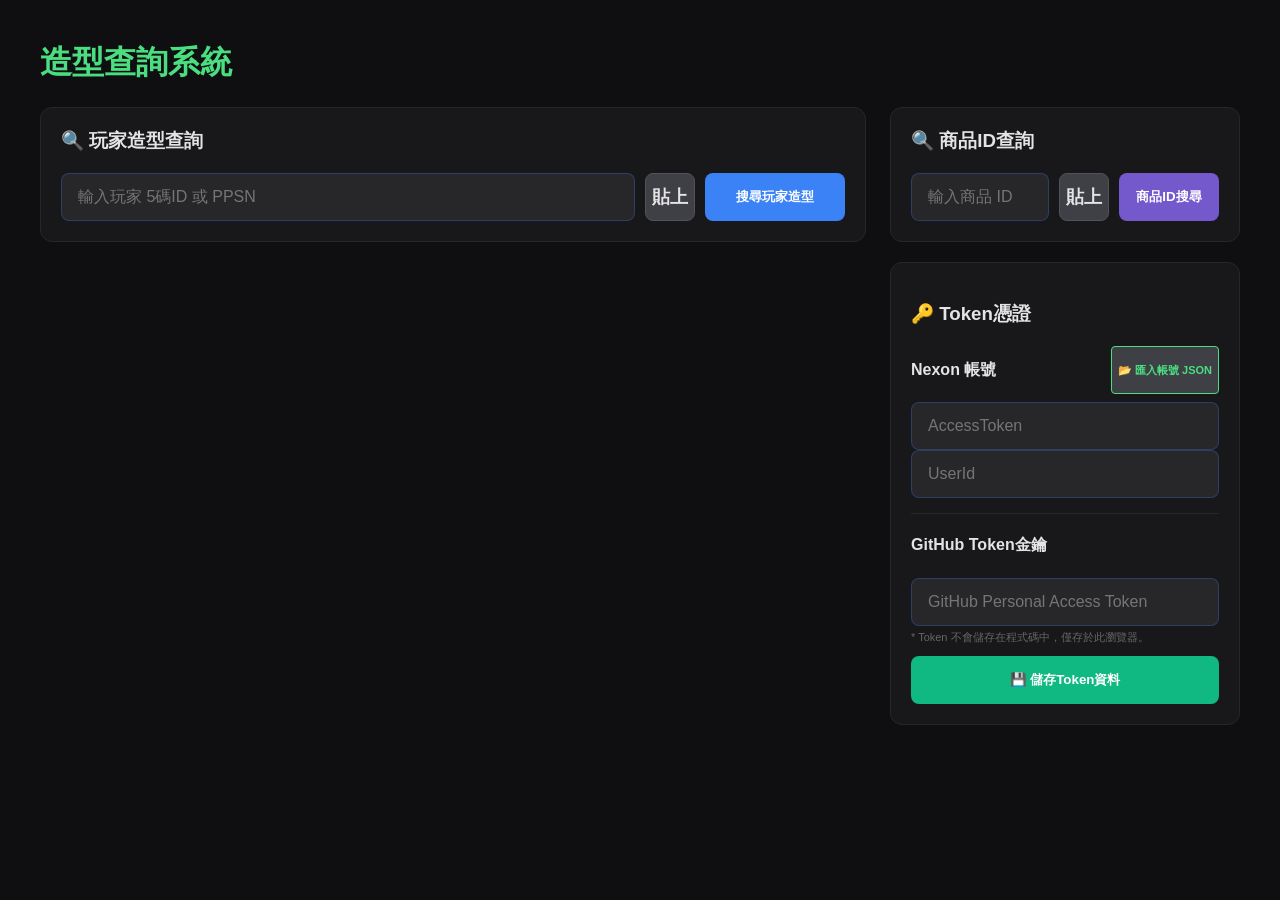
==== commit 068121b6: "Update index.html" ====
--- a/index.html
+++ b/index.html
@@ -21,8 +21,8 @@
         cursor: pointer; border: none; border-radius: 8px; font-weight: 600; 
         transition: 0.2s; height: 48px; display: flex; align-items: center; justify-content: center; width: auto;
     }
-    .btn-primary { background: #3b82f6; color: white; width: 140px; } /* 固定按鈕寬度 */
-    .btn-paste { background: #3f3f46; color: #e4e4e7; width: 50px; font-size: 18px; border: 1px solid #52525b; } /* 貼上按鈕 */
+    .btn-primary { background: #3b82f6; color: white; width: 140px; } 
+    .btn-paste { background: #3f3f46; color: #e4e4e7; width: 50px; font-size: 18px; border: 1px solid #52525b; } 
     .btn-paste:hover { background: #52525b; color: white; }
     .btn-save { background: #10b981; color: white; width: 100%; margin-top: 10px; }
     .btn-sync { background: #7359cc; color: white; width: 100%; margin-top: 15px; }
@@ -68,8 +68,7 @@
                 <h3 style="margin-top: 0;">🔍 玩家造型查詢</h3>
                 <div class="search-group">
                     <input type="text" id="target_input" placeholder="輸入玩家 5碼ID 或 PPSN">
-                    <!-- 新增：玩家查詢貼上按鈕 -->
-                    <button id="btn_paste_target" class="btn-paste" title="貼上並搜尋">📋</button>
+                    <button id="btn_paste_target" class="btn-paste" title="貼上">貼上</button>
                     <button id="btn_search" class="btn-primary">搜尋玩家造型</button>
                 </div>
             </div>
@@ -90,9 +89,8 @@
                 <h3 style="margin-top: 0;">🔍 商品ID查詢</h3>
                 <div class="search-group">
                     <input type="text" id="single_id_input" placeholder="輸入商品 ID">
-                    <!-- 新增：商品ID查詢貼上按鈕 -->
-                    <button id="btn_paste_single" class="btn-paste" title="貼上並搜尋">📋</button>
-                    <button id="btn_single_search" class="btn-primary" style="background: #7359cc; width: 100px;">搜尋ID造型</button>
+                    <button id="btn_paste_single" class="btn-paste" title="貼上">貼上</button>
+                    <button id="btn_single_search" class="btn-primary" style="background: #7359cc; width: 100px;">商品ID搜尋</button>
                 </div>
             </div>
             <div class="card">
@@ -118,4 +116,410 @@
 <script>
     const GITHUB_CONFIG = {
         owner: "xmasakix",
-        repo: "MSW-
+        repo: "MSW-ID",
+        path: "data.json"
+    };
+
+    window.onload = () => {
+        // 1. Enter 鍵事件綁定
+        const targetInput = document.getElementById('target_input');
+        if (targetInput) {
+            targetInput.addEventListener('keypress', function (e) {
+                if (e.key === 'Enter') document.getElementById('btn_search').click();
+            });
+        }
+
+        const singleIdInput = document.getElementById('single_id_input');
+        if (singleIdInput) {
+            singleIdInput.addEventListener('keypress', function (e) {
+                if (e.key === 'Enter') document.getElementById('btn_single_search').click();
+            });
+        }
+
+        // 2. 貼上並搜尋按鈕綁定（加入安全性防護）
+        const btnPasteTarget = document.getElementById('btn_paste_target');
+        if (btnPasteTarget) {
+            btnPasteTarget.onclick = async () => {
+                try {
+                    if (!navigator.clipboard || !navigator.clipboard.readText) {
+                        alert("❌ 您的瀏覽器不支援自動讀取剪貼簿，請手動貼上。");
+                        return;
+                    }
+                    const text = await navigator.clipboard.readText();
+                    if (text) {
+                        const input = document.getElementById('target_input');
+                        if (input) {
+                            input.value = text.trim();
+                            document.getElementById('btn_search').click();
+                        }
+                    }
+                } catch (err) {
+                    console.warn("剪貼簿讀取失敗:", err);
+                    alert("❌ 無法讀取剪貼簿，請確認瀏覽器是否已授權「剪貼簿讀取」權限。");
+                }
+            };
+        }
+
+        const btnPasteSingle = document.getElementById('btn_paste_single');
+        if (btnPasteSingle) {
+            btnPasteSingle.onclick = async () => {
+                try {
+                    if (!navigator.clipboard || !navigator.clipboard.readText) {
+                        alert("❌ 您的瀏覽器不支援自動讀取剪貼簿，請手動貼上。");
+                        return;
+                    }
+                    const text = await navigator.clipboard.readText();
+                    if (text) {
+                        const input = document.getElementById('single_id_input');
+                        if (input) {
+                            input.value = text.trim();
+                            document.getElementById('btn_single_search').click();
+                        }
+                    }
+                } catch (err) {
+                    console.warn("剪貼簿讀取失敗:", err);
+                    alert("❌ 無法讀取剪貼簿，請確認瀏覽器是否已授權「剪貼簿讀取」權限。");
+                }
+            };
+        }
+
+        // 3. API 檢查與 Token 載入
+        if (typeof NexonAPI === 'undefined') {
+            const statusBar = document.getElementById('status-bar');
+            if (statusBar) {
+                statusBar.style.display = 'block';
+                statusBar.innerText = "❌ 錯誤：無法載入 js/nexon_api.js";
+            }
+        }
+        
+        const savedGhToken = localStorage.getItem('github_token_v1');
+        if (savedGhToken) {
+            const ghInput = document.getElementById('gh_token_input');
+            if (ghInput) ghInput.value = savedGhToken;
+        }
+
+        const savedAccounts = localStorage.getItem('msw_accounts_v1');
+        if (savedAccounts) {
+            try {
+                const accounts = JSON.parse(savedAccounts);
+                if (accounts.length > 0) {
+                    const tokenInput = document.getElementById('token_input');
+                    const useridInput = document.getElementById('userid_input');
+                    if (tokenInput) tokenInput.value = accounts[0].token || '';
+                    if (useridInput) useridInput.value = accounts[0].userId || '';
+                }
+            } catch(e) { console.error("解析儲存帳號失敗", e); }
+        }
+        
+        initImportFeature();
+        checkUrlParameters();
+    };
+
+    function checkUrlParameters() {
+        const urlParams = new URLSearchParams(window.location.search);
+        const targetId = urlParams.get('search_id'); 
+        const playerId = urlParams.get('player_id'); 
+        
+        if (targetId) {
+            const searchInput = document.getElementById("single_id_input"); 
+            const searchButton = document.getElementById("btn_single_search");  
+            if (searchInput && searchButton) {
+                searchInput.value = targetId;
+                setTimeout(() => { searchButton.click(); }, 500);
+            }
+        } 
+        else if (playerId) {
+            const playerInput = document.getElementById("target_input");
+            const playerButton = document.getElementById("btn_search");
+            if (playerInput && playerButton) {
+                playerInput.value = playerId;
+                setTimeout(() => { playerButton.click(); }, 500);
+            }
+        }
+    }
+
+    function initImportFeature() {
+        const fileSelector = document.getElementById('file_selector');
+        const importStatus = document.getElementById('import_status');
+        if (!fileSelector) return;
+
+        fileSelector.onchange = function(e) {
+            const file = e.target.files[0];
+            if (!file) return;
+            const reader = new FileReader();
+            reader.onload = function(event) {
+                try {
+                    const data = JSON.parse(event.target.result);
+                    const currentId = data.current_account;
+                    const accounts = data.accounts || [];
+                    const activeAccount = accounts.find(acc => acc.user_id === currentId);
+                    if (activeAccount) {
+                        const token = activeAccount.access_token;
+                        const userId = activeAccount.user_id;
+                        document.getElementById('token_input').value = token;
+                        document.getElementById('userid_input').value = userId;
+                        if (importStatus) {
+                            importStatus.innerText = `✅ 已自動儲存：${activeAccount.nickname || userId}`;
+                            importStatus.style.display = 'block';
+                        }
+                        localStorage.setItem('msw_accounts_v1', JSON.stringify([{userId: userId, token: token}]));
+                    } else {
+                        alert('❌ 找不到目前啟用的帳號');
+                    }
+                } catch (err) { alert('❌ JSON 檔案解析失敗'); }
+                fileSelector.value = '';
+            };
+            reader.readAsText(file);
+        };
+    }
+
+    function copy(text, btn) {
+        navigator.clipboard.writeText(text).then(() => {
+            const oldText = btn.innerText;
+            btn.innerText = "OK";
+            setTimeout(() => btn.innerText = oldText, 1000);
+        });
+    }
+
+    const btnSave = document.getElementById('btn_save');
+    if (btnSave) {
+        btnSave.onclick = () => {
+            const nToken = document.getElementById('token_input').value.trim();
+            const nUser = document.getElementById('userid_input').value.trim();
+            const gToken = document.getElementById('gh_token_input').value.trim();
+            if (nToken && nUser) localStorage.setItem('msw_accounts_v1', JSON.stringify([{userId: nUser, token: nToken}]));
+            if (gToken) localStorage.setItem('github_token_v1', gToken);
+            alert("所有憑證已同步至瀏覽器快取！");
+        };
+    }
+
+    // --- 商品ID查詢按鈕 ---
+    const btnSingleSearch = document.getElementById('btn_single_search');
+    if (btnSingleSearch) {
+        btnSingleSearch.onclick = async function() {
+            const itemId = document.getElementById('single_id_input').value.trim();
+            const grid = document.getElementById('equip_list');
+            const status = document.getElementById('status-bar');
+        
+            if (!itemId) return;
+
+            history.pushState(null, '', `?search_id=${itemId}`);
+
+            status.style.display = "block";
+            status.innerText = "🔍 正在搜尋造型資料...";
+            grid.innerHTML = "";
+        
+            try {
+                const res = await NexonAPI.getRealProductDetail(itemId);
+                
+                if (res && res.price !== "未上架") {
+                    const name = res.title || res.name || res.itemName || res.avatarName || 
+                               (res.data && res.data.name) || (res.result && res.result.name) || "未知裝備";
+        
+                    const imgUrl = res.iconUrl || res.itemImageUrl || res.itemThumbnailUrl || res.thumbnail || 
+                                   (res.data && res.data.thumbnail) || 
+                                   `https://mod-file.dn.nexoncdn.co/prime/inventory/icon/${itemId}`;
+        
+                    const displayData = {
+                        name: name,
+                        price: res.price,
+                        priceUnit: "wc",
+                        itemId: res.itemId || itemId,
+                        img: imgUrl,
+                        authorDisplay: res.profileCode ? `${res.nickname}#${res.profileCode}` : (res.nickname || "未知作者"),
+                        avatarType: res.avatarType || "",
+                        sellerPpsn: res.sellerPpsn || "" 
+                    };
+        
+                    const card = document.createElement('div');
+                    card.className = 'item-card';
+                    card.innerHTML = `
+                        <div class="thumb-box">
+                            <img src="${displayData.img}" onerror="this.src='https://mod-file.dn.nexon.com/prime/inventory/icon/${itemId}'">
+                        </div>
+                        <div class="info-row">
+                            <div class="info-label">📝 名稱</div>
+                            <div class="info-value">${displayData.name}</div>
+                        </div>
+                        <div class="price-text">${displayData.price} <span style="font-size:14px;color:#888">wc</span></div>
+                        <div class="info-row"><div class="info-label">👤 上傳者</div><div class="info-value">${displayData.authorDisplay}</div></div>
+                        <div class="info-row"><div class="info-label">🆔 商品 ID</div><div class="info-value">${displayData.itemId}</div></div>
+                        <div class="info-row"><div class="info-label">👤 部位</div><div class="info-value">${displayData.avatarType}</div></div>
+                        <div class="info-row">
+                            <div class="info-label">🖼️ 網址</div>
+                            <div class="info-value">${displayData.img}</div>
+                            <button class="copy-btn" onclick="copy('${displayData.img}', this)">📋</button>
+                        </div>
+                        <button class="btn-sync">🚀 同步至 GitHub</button>
+                    `;
+        
+                    card.querySelector('.btn-sync').onclick = (e) => sync(e.target, displayData);
+                    grid.appendChild(card);
+                    status.innerText = "✅ 掃描完成";
+                } else {
+                    status.innerText = "⚠️ 找不到該商品";
+                }
+            } catch (err) {
+                status.innerText = "❌ 查詢錯誤: " + err.message;
+            }
+        };
+    }
+    
+    // --- 玩家造型查詢按鈕 ---
+    const btnSearch = document.getElementById('btn_search');
+    if (btnSearch) {
+        btnSearch.onclick = async function() {
+            const input = document.getElementById('target_input').value.trim();
+            const status = document.getElementById('status-bar');
+            const grid = document.getElementById('equip_list');
+            const pBar = document.getElementById('target_profile');
+
+            if (!input) return;
+
+            history.pushState(null, '', `?player_id=${input}`);
+
+            status.style.display = "block";
+            status.innerText = "🔄 正在搜尋玩家造型...";
+            grid.innerHTML = "";
+            pBar.style.display = "none";
+
+            try {
+                UserAPI.getProfile(input).then(data => {
+                    pBar.style.display = "flex";
+                    document.getElementById('p_img').src = data.profileImageUrl;
+                    document.getElementById('p_name').innerText = data.nickname;
+                    document.getElementById('p_code').innerText = `#${data.profileCode}`;
+                    document.getElementById('p_ppsn').innerText = data.ppsn;
+                }).catch(e => {
+                    console.error("玩家造型載入失敗 請重新載入Token", e);
+                });
+
+                const rawItems = await NexonAPI.getEquipList(input);
+                
+                if (!rawItems || rawItems.length === 0) {
+                    status.innerText = "⚠️ 找不到玩家穿戴中的造型";
+                    return;
+                }
+
+                for (let item of rawItems) {
+                    const realData = await NexonAPI.getRealProductDetail(item.itemId || item.itemName);
+                    const displayData = {
+                        name: item.itemName,
+                        price: realData?.price !== undefined ? realData.price : "未知",
+                        priceUnit: (realData && realData.price !== "未上架") ? "wc" : "",
+                        itemId: realData?.itemId || item.itemId || "未上架",
+                        img: item.itemImageUrl || item.itemThumbnailUrl,
+                        sellerPpsn: realData?.sellerPpsn || "", 
+                        authorDisplay: (realData && realData.profileCode) 
+                            ? `${realData.nickname}#${realData.profileCode}` 
+                            : (realData?.nickname || "未上架"),
+                        avatarType: item.avatarType
+                    };
+
+                    const card = document.createElement('div');
+                    card.className = 'item-card';
+                    card.innerHTML = `
+                        <div class="thumb-box"><img src="${displayData.img}"></div>
+                        <div class="info-row">
+                            <div class="info-label">📝 名稱</div>
+                            <div class="info-value">${displayData.name}</div>
+                            <button class="copy-btn" onclick="copy('${displayData.name}', this)">📋</button>
+                        </div>
+                        <div class="price-text">${displayData.price} <span style="font-size:14px;color:#888">${displayData.priceUnit}</span></div>
+                        <div class="info-row">
+                            <div class="info-label">👤 上傳者</div>
+                            <div class="info-value">${displayData.authorDisplay}</div>
+                            <button class="copy-btn" onclick="copy('${displayData.authorDisplay}', this)">📋</button>
+                        </div>
+                        <div class="info-row">
+                            <div class="info-label">🆔 商品 ID</div>
+                            <div class="info-value">${displayData.itemId}</div>
+                            <button class="copy-btn" onclick="copy('${displayData.itemId}', this)">📋</button>
+                        </div>
+                            <div class="info-row">
+                            <div class="info-label">🆔 商品 部位</div>
+                            <div class="info-value">${displayData.avatarType}</div>
+                        </div>
+                        <div class="info-row">
+                            <div class="info-label">🖼️ 網址</div>
+                            <div class="info-value">${displayData.img}</div>
+                            <button class="copy-btn" onclick="copy('${displayData.img}', this)">📋</button>
+                        </div>
+                        <button class="btn-sync">🚀 同步至正版商品ID網站</button>
+                    `;
+
+                    card.querySelector('.btn-sync').onclick = (e) => sync(e.target, displayData);
+                    grid.appendChild(card);
+                }
+                status.innerText = `✅ 已同步完成 (${new Date().toLocaleTimeString()})`;
+            } catch (err) {
+                status.innerText = "❌ 錯誤: " + err.message;
+            }
+        };
+    }
+
+    async function sync(btn, itemData) {
+        const originalText = btn.innerText;
+        btn.innerText = "⏳ 同步中...";
+        btn.disabled = true;
+        try {
+            const token = localStorage.getItem('github_token_v1');
+            const { owner, repo, path } = GITHUB_CONFIG;
+            if (!token) throw new Error("請先儲存 GitHub Token");
+
+            const getUrl = `https://api.github.com/repos/${owner}/${repo}/contents/${path}`;
+            const commonHeaders = {
+                "Authorization": `Bearer ${token.trim()}`,
+                "Accept": "application/vnd.github.v3+json"
+            };
+
+            const res = await fetch(getUrl, { headers: commonHeaders });
+            let sha = "";
+            let currentItems = [];
+            
+            if (res.ok) {
+                const fileData = await res.json();
+                sha = fileData.sha;
+                const cleanBase64 = fileData.content.replace(/\s/g, '');
+                const decodedContent = decodeURIComponent(escape(atob(cleanBase64)));
+                currentItems = JSON.parse(decodedContent);
+            }
+
+            const newData = {
+                "id": String(itemData.itemId),
+                "img": itemData.img,
+                "keyword": itemData.name,
+                "wc": (itemData.price === "未知" || itemData.price === "未上架") ? 0 : parseInt(itemData.price),
+                "author": String(itemData.sellerPpsn || ""),
+                "avatartype": itemData.avatarType || ""
+            };
+
+            const existsIndex = currentItems.findIndex(i => String(i.id) === newData.id);
+            if (existsIndex > -1) currentItems[existsIndex] = newData;
+            else currentItems.push(newData);
+
+            const jsonString = JSON.stringify(currentItems, null, 2);
+            const encodedContent = btoa(unescape(encodeURIComponent(jsonString)));
+
+            const putRes = await fetch(getUrl, {
+                method: "PUT",
+                headers: { ...commonHeaders, "Content-Type": "application/json" },
+                body: JSON.stringify({
+                    message: `📦 Update: ${newData.keyword}`,
+                    content: encodedContent,
+                    sha: sha
+                })
+            });
+
+            if (!putRes.ok) throw new Error("GitHub 上傳失敗");
+            btn.innerText = "✅ 已同步成功";
+            setTimeout(() => { btn.innerText = originalText; btn.disabled = false; }, 2000);
+        } catch (err) {
+            alert("❌ 失敗: " + err.message);
+            btn.innerText = originalText;
+            btn.disabled = false;
+        }
+    }
+</script>
+</body>
+</html>
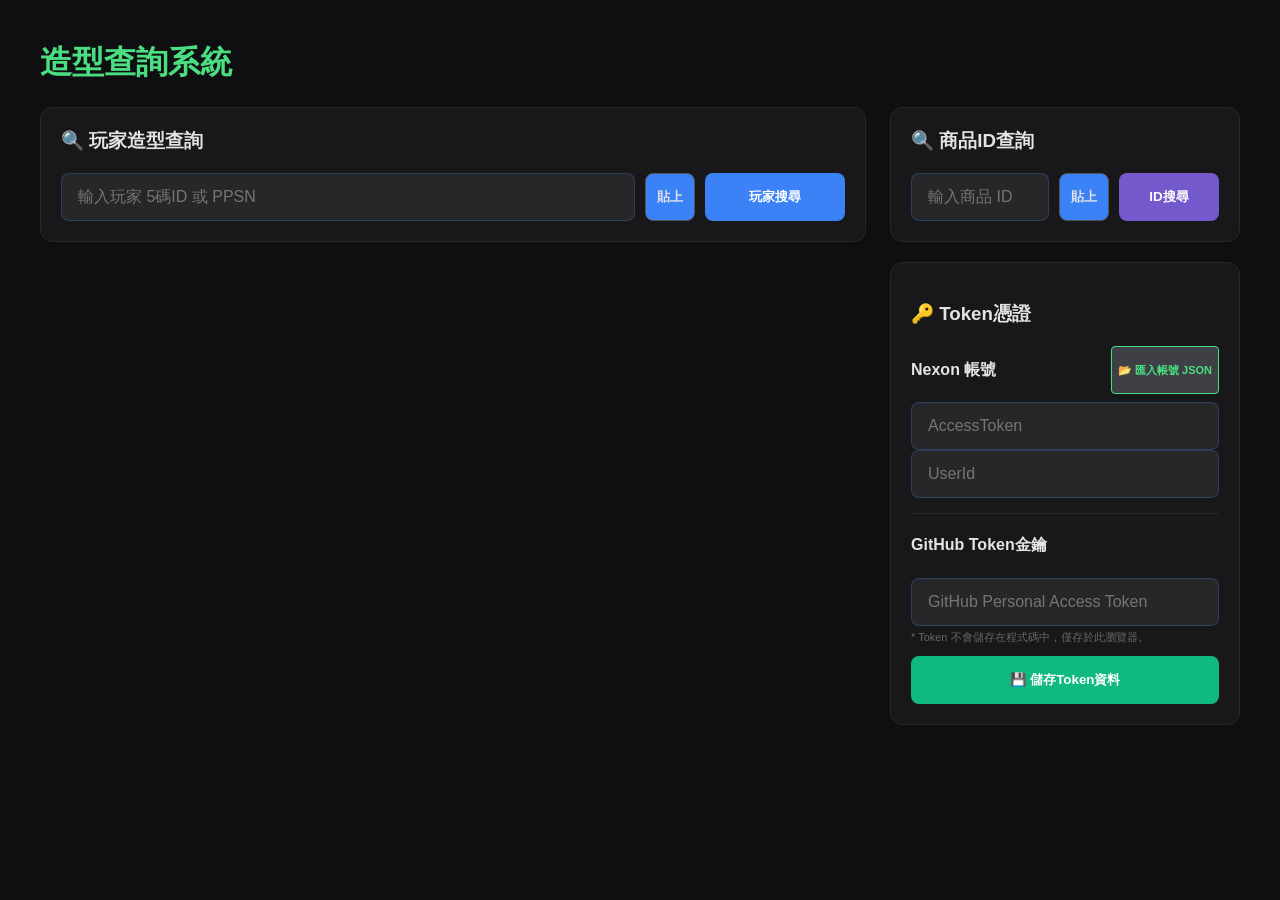
==== commit a489d133: "Update index.html" ====
--- a/index.html
+++ b/index.html
@@ -22,7 +22,7 @@
         transition: 0.2s; height: 48px; display: flex; align-items: center; justify-content: center; width: auto;
     }
     .btn-primary { background: #3b82f6; color: white; width: 140px; } 
-    .btn-paste { background: #3f3f46; color: #e4e4e7; width: 50px; font-size: 18px; border: 1px solid #52525b; } 
+    .btn-paste { background: #3b82f6; color: #e4e4e7; width: 50px; border: 1px solid #52525b; } 
     .btn-paste:hover { background: #52525b; color: white; }
     .btn-save { background: #10b981; color: white; width: 100%; margin-top: 10px; }
     .btn-sync { background: #7359cc; color: white; width: 100%; margin-top: 15px; }
@@ -69,7 +69,7 @@
                 <div class="search-group">
                     <input type="text" id="target_input" placeholder="輸入玩家 5碼ID 或 PPSN">
                     <button id="btn_paste_target" class="btn-paste" title="貼上">貼上</button>
-                    <button id="btn_search" class="btn-primary">搜尋玩家造型</button>
+                    <button id="btn_search" class="btn-primary">玩家搜尋</button>
                 </div>
             </div>
             
@@ -90,7 +90,7 @@
                 <div class="search-group">
                     <input type="text" id="single_id_input" placeholder="輸入商品 ID">
                     <button id="btn_paste_single" class="btn-paste" title="貼上">貼上</button>
-                    <button id="btn_single_search" class="btn-primary" style="background: #7359cc; width: 100px;">商品ID搜尋</button>
+                    <button id="btn_single_search" class="btn-primary" style="background: #7359cc; width: 100px;">ID搜尋</button>
                 </div>
             </div>
             <div class="card">
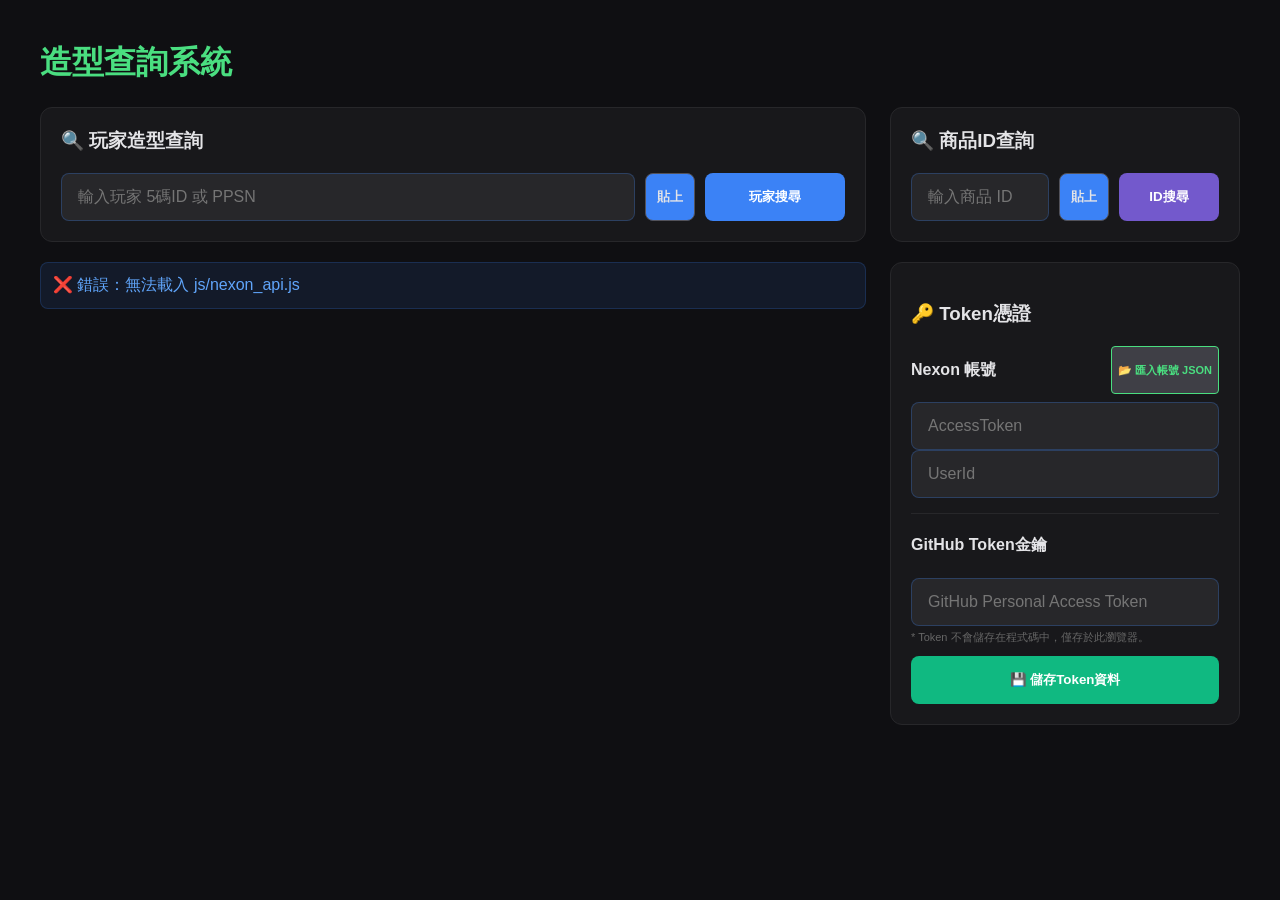
==== commit 83394dce: "Update index.html" ====
--- a/index.html
+++ b/index.html
@@ -3,7 +3,9 @@
 <head>
     <meta charset="UTF-8">
     <title>造型查詢系統</title>
+    <!-- 依序載入：API核心 -> 帳號管理 -> 玩家介面邏輯 -->
     <script src="js/nexon_api.js"></script>
+    <script src="js/account_manager.js"></script>
     <script src="js/user_api.js"></script>
     <style>
     body { background-color: #0f0f12; color: #e4e4e7; font-family: 'Segoe UI', sans-serif; margin: 0; padding: 20px; }
